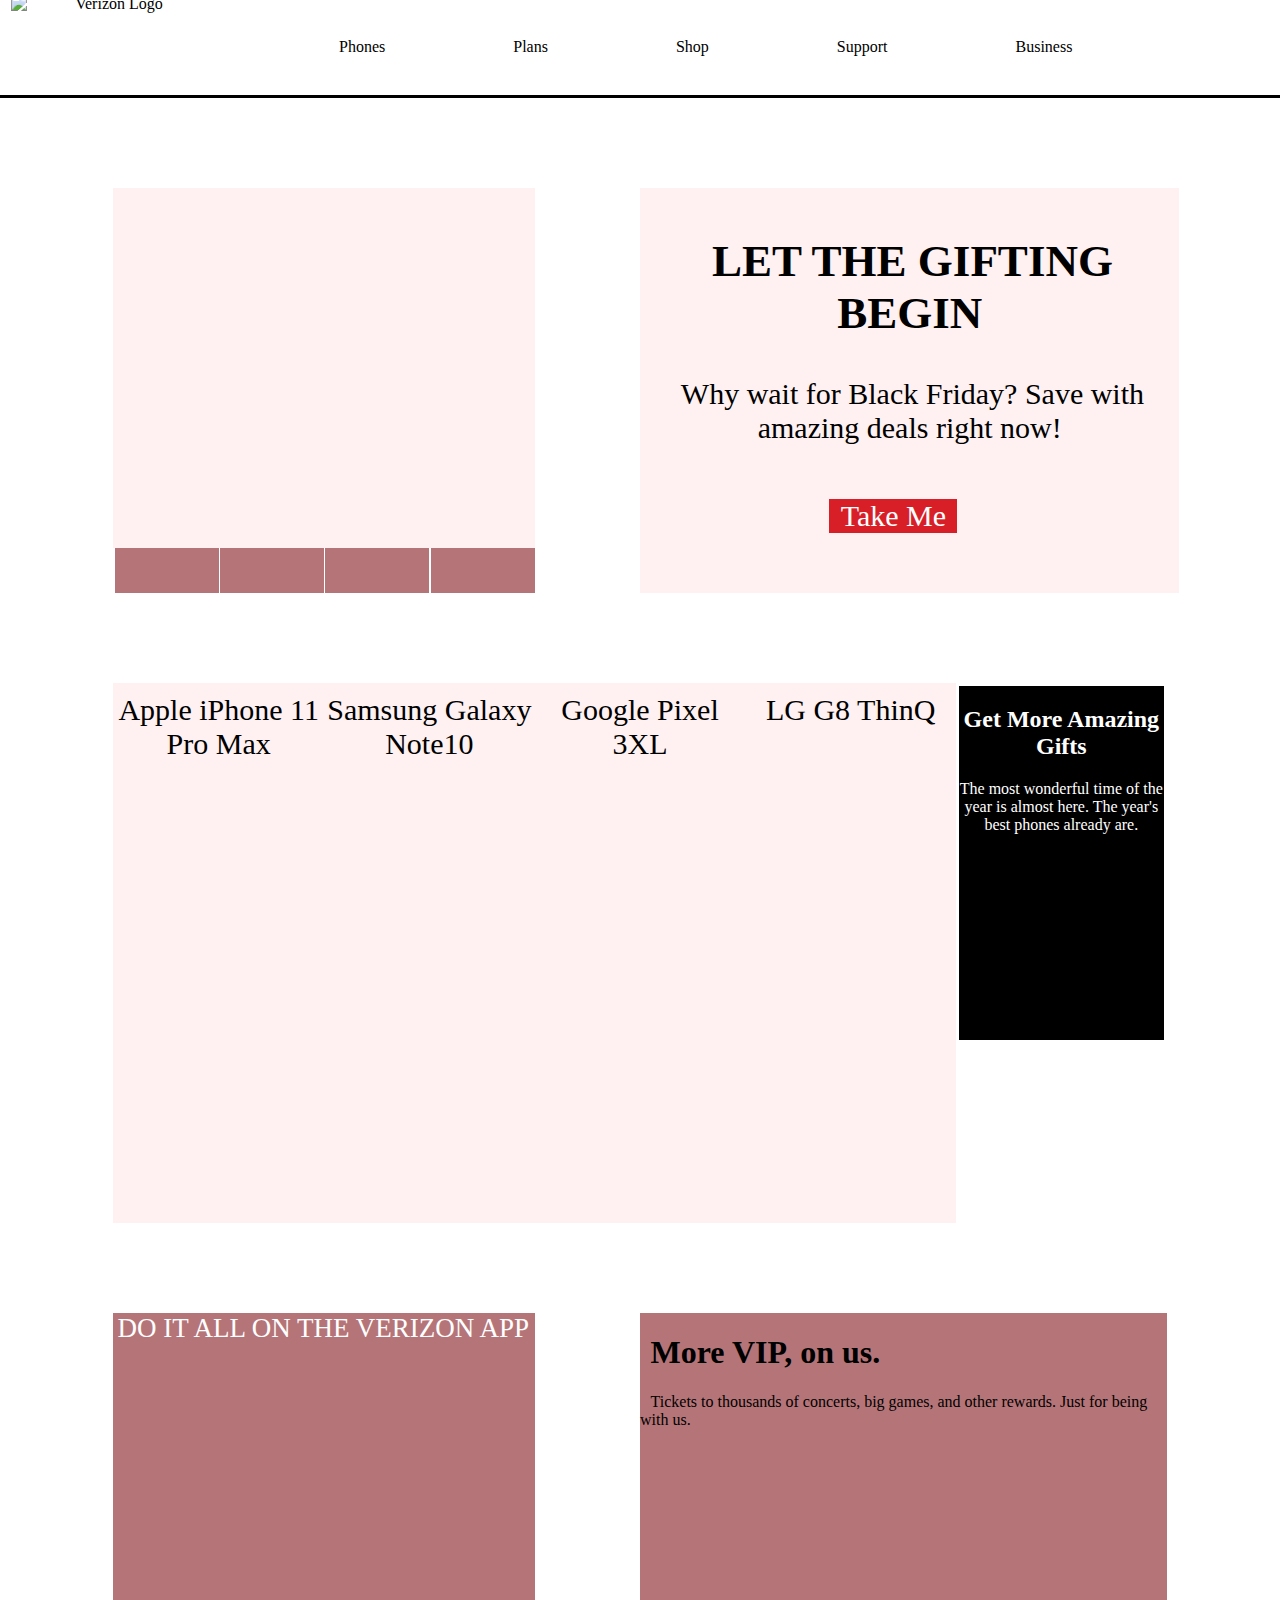
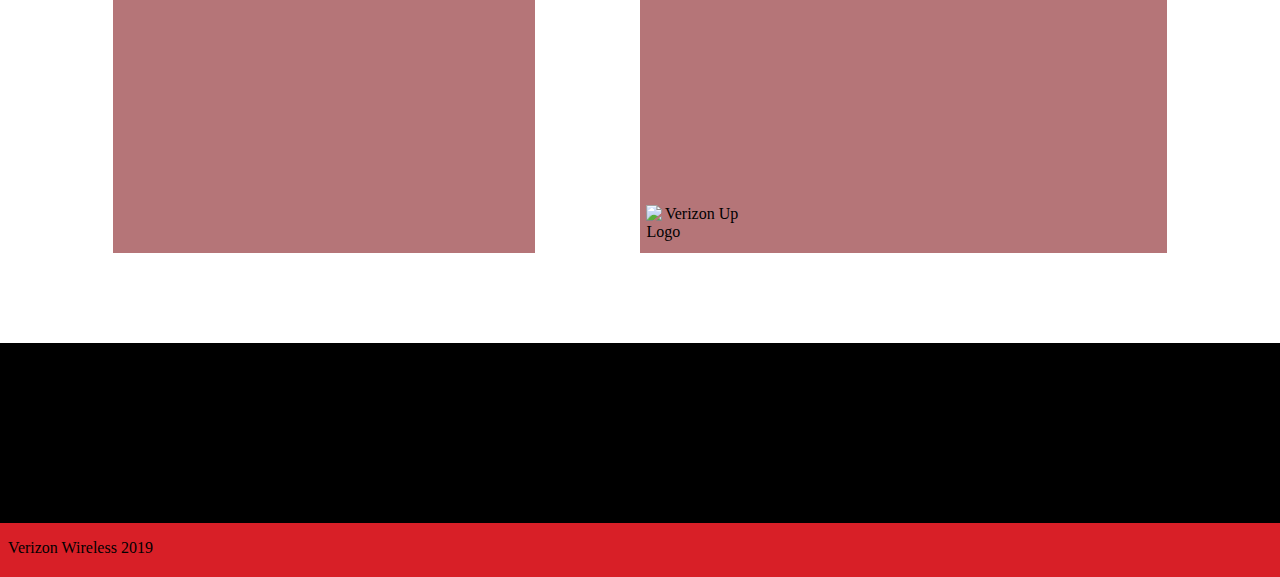
==== index.html @ 8d56e765 "Draft 1" ====
<!DOCTYPE html>

<html lang="en">
<head>
    <meta charset="utf-8">
    <link rel="stylesheet" href="styles.css">
</head>

<body>
  
<main>
    <div class="grid-column-layout">
    <div class="navmenu">
            <img class="image" src="hiclipart.com.png" alt="Verizon Logo" style="width:200px; height:100px;">
        <nav id="menu">
            <ul>
                <li><a href="#">Phones</a></li>
                <li><a href="#">Plans</a></li>
                <li><a href="#">Shop</a></li>
                <li><a href="#">Support</a></li>
                <li><a href="#">Business</a></li>
            </ul>
        </nav>
    </div>

    <div class="slideshow"></div>
    <div class="buttonOne"></div>
    <div class="buttonTwo"></div>
    <div class="buttonThree"></div>
    <div class="buttonFour"></div>

    <div class="ad">
        <h2>LET THE GIFTING BEGIN</h2>
        <p>Why wait for Black Friday? Save with amazing deals right now!</p>
        <div class="adButton">
           <p>Take Me</p>
        </div>
    </div>
  
    <div class="phoneA">Apple iPhone 11 Pro Max</div>
    <div class="phoneB">Samsung Galaxy Note10</div>
    <div class="phoneC">Google Pixel 3XL</div>
    <div class="phoneD">LG G8 ThinQ</div>

    <div class="gift">
        <h2>Get More Amazing Gifts</h2>
        <p>The most wonderful time of the year is almost here. The year's best phones already are.</p>
    </div>

    <div class="app">
        DO IT ALL ON THE VERIZON APP
    </div>

    <div class="VIP">
        <h1>More VIP, on us.</h1>
        <p>Tickets to thousands of concerts, big games, and other rewards.
            Just for being with us.
        </p>
        <img class="VIPimage" src="verizonuplogo.png" alt="Verizon Up Logo" style="width:300px; height:50px;">
    </div>

    <div class="footer">
        <img class="footerImage" src="whitelogo.png" alt="Verizon White Logo" style="width:300px; height:120px;">
        <p></p>
    </div>
    <div class="footerTwo">
        <p>Verizon Wireless 2019</p>
    </div>
    </div>
</main>

</body>

</html>
---- styles.css ----
.navmenu {
    background: #FFFFFF;
    border-style: solid;
    text-align: center;
    font-size: 16px;
    font-family: Avenir;
    padding-top: 40px;
    margin-left: -1vw;
    margin-right: -1vw;
    margin-top: -1.75vh;
}

#menu li {
    list-style: none;
    float: inline-start;
    margin-left: 10vw;
    margin-top: -1.5vh;
}

#menu a {
    text-decoration: none;
    color:#000000;
}

.image {
    float: left;
    margin-top: -4.5vh;
    margin-left: 1vw;
}
  
.slideshow {
    background: #FFF1F1;
    background-image: url("disneyad.jpg");
    background-position: center;
    background-size: cover;
    font-size: 25px;
}

.buttonOne, .buttonTwo, .buttonThree, .buttonFour {
    background: #B57578;
    margin-left: 0.1vw;
}

.ad {
    background: #FFF1F1;
    text-align: center;
    font-size: 30px;
    font-family: Avenir;
    padding-top: 10px;
    margin-right: -1vw;
    text-indent: 1%;
}

.adButton {
    background: #D81F27;
    color: white;
    width: 10vw;
    margin-left: 35%;
    margin-top: 10%;
}

.phoneA, .phoneB, .phoneC, .phoneD {
    background: #FFF1F1;
    text-align: center;
    font-size: 30px;
    font-family: Avenir;
    padding-top: 10px;
}

.gift {
    background: #000000;
    border-style: solid;
    font-family: Avenir;
    color: white;
    text-align: center;
}

.app {
    background: #B57578;
    background-image: url("phone.png");
    background-position: center;
    background-repeat: no-repeat;
    background-size: cover;
    font-family: Avenir;
    color: #FFFFFF;
    font-size: 27px;
    text-indent: 1%;
}

.VIP {
    background: #B57578;
    font-family: Avenir;
    text-indent: 2%;
}

.VIPimage {
    margin-top: 40vh;
    margin-left: 0.5vw;
}

.footer {
    background: #000000;
    text-align: center;
    font-size: 40px;
    font-family: Avenir;
    padding-top: 40px;
    margin-left: -1vw;
    margin-right: -1vw;
    margin-bottom: -1vh;
}

.footerTwo {
    background: #D81F27;
    margin-left: -1vw;
    margin-right: -1vw;
    margin-bottom: -1vh;
    font-family: Avenir;
    text-indent: 1%;
}

.footerImage {
    margin-left: -83vw;
}

.grid-column-layout {
    display: grid;
    grid-template-columns: 1fr 1fr 1fr 1fr 1fr 1fr 1fr 1fr 1fr 1fr 1fr 1fr;
    grid-template-rows: 10vh 10vh 20vh 20vh 5vh 10vh 20vh 20vh 20vh 10vh 20vh 20vh 20vh 10vh 20vh 5vh;
}

.navmenu {
    grid-column: 1 / 13;
    grid-row: 1 / 2;
}

.slideshow {
    grid-column: 2 / 6;
    grid-row: 3 / 5;
}

.buttonOne {
    grid-column: 2 / 3;
    grid-row: 5 / 6;
}

.buttonTwo {
    grid-column: 3 / 4;
    grid-row: 5 / 6;
}

.buttonThree {
    grid-column: 4 / 5;
    grid-row: 5 / 6;
}

.buttonFour {
    grid-column: 5 / 6;
    grid-row: 5 / 6;
}

.ad {
    grid-column: 7 / 12;
    grid-row: 3 / 6;
}

.phoneA {
    grid-column: 2 / 4;
    grid-row: 7 / 10;
}

.phoneB {
    grid-column: 4 / 6;
    grid-row: 7 / 10;
}

.phoneC {
    grid-column: 6 / 8;
    grid-row: 7 / 10;
}

.phoneD {
    grid-column: 8 / 10;
    grid-row: 7 / 10;
}

.gift {
    grid-column: 10 / 12;
    grid-row: 7 / 9;
}

.app {
    grid-column: 2 / 6;
    grid-row: 11 / 14;
}

.VIP {
    grid-column: 7 / 12;
    grid-row: 11 / 14;
}

.footer {
    grid-column: 1 / 13;
    grid-row: 15 / 16;
}

.footerTwo {
    grid-column: 1 / 13;
    grid-row: 16 / 17;
}

@media screen and (min-width: 200px) and (max-width: 800px) {
    .grid-column-layout {
        display: grid;
        grid-template-columns: 1fr;
        grid-template-rows: 20vh 20vh 20vh 20vh 20vh; 
    }

    .header {
        grid-row: 1 / 2;
    }
        
    .asideOne {
        grid-row: 2 / 3;
        grid-column: 1 / 6;
        margin-right: -1vw;
    }
        
    .main {
        grid-row: 3 / 4;
        grid-column: 1 / 6;
        margin-right: -1vw;
    }

    .asideTwo {
        grid-row: 4 / 5;
        grid-column: 1 / 6;
    }
        
    .footer {
        grid-row: 5 / 6;
        grid-column: 1 / 6;
    }

    .menubartwo li {
        list-style-type: none;
        background: paleturquoise;
        width: 100px;
        cursor: pointer;
        position: relative;
        border-radius: 5px;
        box-sizing: border-box;
        text-align: center;
        float: left;
        margin: 0;
    }
  }
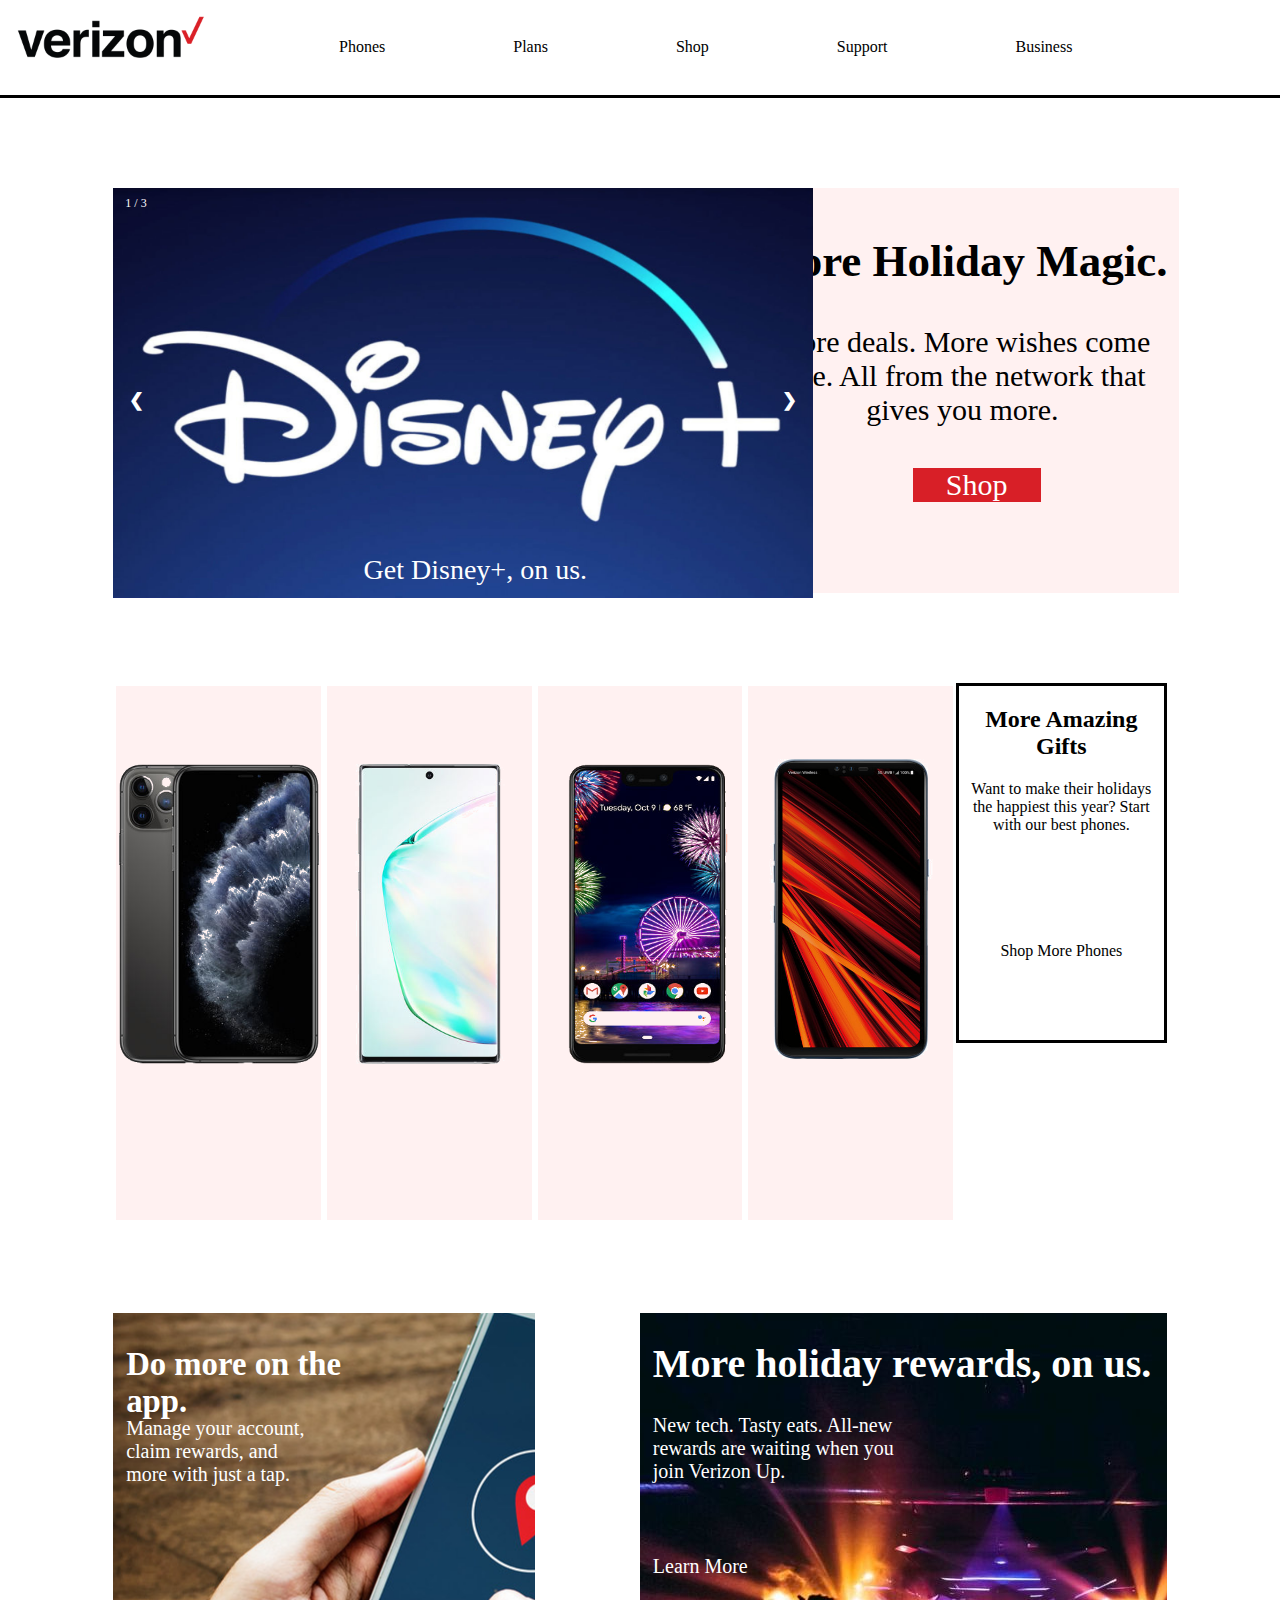
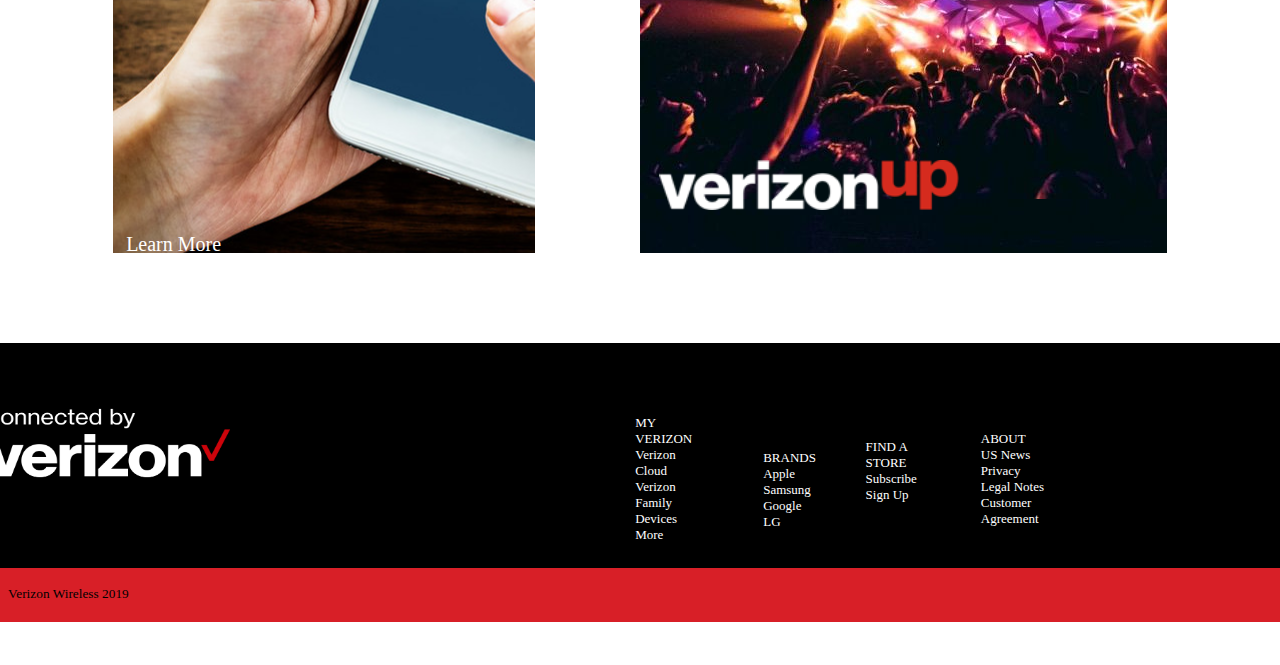
==== commit 4b7412f0: "Added files via uploading them" ====
--- a/index.html
+++ b/index.html
@@ -4,68 +4,141 @@
 <head>
     <meta charset="utf-8">
     <link rel="stylesheet" href="styles.css">
+    <link rel="stylesheet" href="https://use.fontawesome.com/releases/v5.3.1/css/all.css" integrity="sha384-mzrmE5qonljUremFsqc01SB46JvROS7bZs3IO2EmfFsd15uHvIt+Y8vEf7N7fWAU" crossorigin="anonymous">
 </head>
 
 <body>
-  
 <main>
+    <script>
+        var slideIndex = 1;
+        showSlides(slideIndex);
+        
+
+        function plusSlides(n) {
+            showSlides(slideIndex += n);
+        }
+
+        function currentSlide(n) {
+            showSlides(slideIndex = n);
+        }
+
+        function showSlides(n) {
+            var i;
+            var slides = document.getElementsByClassName("mySlides");
+            if (n > slides.length) {slideIndex = 1}    
+            if (n < 1) {slideIndex = slides.length}
+            for (i = 0; i < slides.length; i++) {
+                slides[i].style.display = "none";  
+            }
+            slides[slideIndex-1].style.display = "block";  
+        }
+    </script>
+
     <div class="grid-column-layout">
-    <div class="navmenu">
-            <img class="image" src="hiclipart.com.png" alt="Verizon Logo" style="width:200px; height:100px;">
-        <nav id="menu">
-            <ul>
-                <li><a href="#">Phones</a></li>
-                <li><a href="#">Plans</a></li>
-                <li><a href="#">Shop</a></li>
-                <li><a href="#">Support</a></li>
-                <li><a href="#">Business</a></li>
-            </ul>
-        </nav>
-    </div>
+        <div id="slide" class="slideshow" style="display: block;">
+            <div class="mySlides fade">
+                <div class="numbertext">1 / 3</div>
+                <img class="pic" src="disneyad.jpg" style="width:700px; height: 410px;">
+                <div class="text"><a href="Shop">Get Disney+, on us.</a></div>
+            </div>
+            
+            <div class="mySlides fade" style="display: none;">
+                <div class="numbertext">2 / 3</div>
+                <img class="pic" src="savings.png" style="width:700px; height: 410px;">
+                <div class="text"><a href="Shop">More ways to save.</a></div>
+            </div>
+            
+            <div class="mySlides fade" style="display: none;">
+                <div class="numbertext">3 / 3</div>
+                <img class="pic src="tech.png" style="width:700px; height: 410px;">
+                <div class="text"><a href="Shop">The best in tech.</a></div>
+            </div>
 
-    <div class="slideshow"></div>
-    <div class="buttonOne"></div>
-    <div class="buttonTwo"></div>
-    <div class="buttonThree"></div>
-    <div class="buttonFour"></div>
+            <a class="prev" onclick="plusSlides(-1)">&#10094;</a>
+            <a class="next" onclick="plusSlides(1)">&#10095;</a>
+        </div>
 
-    <div class="ad">
-        <h2>LET THE GIFTING BEGIN</h2>
-        <p>Why wait for Black Friday? Save with amazing deals right now!</p>
-        <div class="adButton">
-           <p>Take Me</p>
+        <div class="navmenu">
+            <a href="index.html"><img class="logo" src="hiclipart.com.png" alt="Verizon Logo" style="width:200px; height:100px;"></a>
+            <div id="menu">
+                <ul>
+                    <li><a href="Phones">Phones</a></li>
+                    <li><a href="plans.html">Plans</a></li>
+                    <li><a href="Shop">Shop</a></li>
+                    <li><a href="Support">Support</a></li>
+                    <li><a href="Business">Business</a></li>
+                </ul>
+            </div>
+            <div class="icons">
+                <i id="icon" class="fas fa-search fa-1.6x"></i>
+                <i id="icon" class="fas fa-bell fa-1.6x"></i>
+                <i id="icon" class="fas fa-shopping-cart fa-1.6x"></i>
+            </div>
         </div>
-    </div>
-  
-    <div class="phoneA">Apple iPhone 11 Pro Max</div>
-    <div class="phoneB">Samsung Galaxy Note10</div>
-    <div class="phoneC">Google Pixel 3XL</div>
-    <div class="phoneD">LG G8 ThinQ</div>
 
-    <div class="gift">
-        <h2>Get More Amazing Gifts</h2>
-        <p>The most wonderful time of the year is almost here. The year's best phones already are.</p>
-    </div>
+        <div class="ad">
+            <h2>More Holiday Magic.</h2>
+            <p>More deals. More wishes come true. All from the network that gives you more.</p>
+            <div class="adButton">
+            <p>Shop</p>
+            </div>
+        </div>
+    
+        <div class="phoneA">Apple iPhone 11 Pro
+            <img class="iPhone" src="iphone11.png" alt="iPhone 11 Pro" style="width: 200px; height: 300px;">
+            <p class="small">Starts at $41.66/mo</p>
+            <p class="small"><small>For 24 months, 0% APR financing
+                Retail price: $999.99</small></p>
+        </div>
+        <div class="phoneB">Samsung Galaxy Note10
+            <img class="Note" src="samsunggalaxynote.png" alt="Samsung Galaxy Note10" style="width: 200px; height: 300px;">
+            <p class="small">Starts at $39.58/mo</p>
+            <p class="small"><small>For 24 months, 0% APR financing
+                Retail price: $949.99</small></p>
+        </div>
+        <div class="phoneC">Google Pixel 3XL
+            <img class="Pixel" src="googlepixel3.png" alt="Google Pixel 3XL" style="width: 220px; height: 300px;">
+            <p class="small">Starts at $26.25/mo</p>
+            <p class="small"><small>For 24 months, 0% APR financing
+                Retail price: $1013.33</small></p>
+        </div>
+        <div class="phoneD">LG V50 ThinQ
+            <img class="LG" src="lgv50.png" alt="LG V50 ThinQ" style="width: 200px; height: 200px;">
+            <p class="smallOne">Starts at $41.66/mo</p>
+            <p class="small"><small>For 24 months, 0% APR financing
+                Retail price: $999.99</small></p>
+        </div>
 
-    <div class="app">
-        DO IT ALL ON THE VERIZON APP
-    </div>
+        <div class="gift">
+            <h2>More Amazing Gifts</h2>
+            <p>Want to make their holidays the happiest this year? Start with our best phones.</p>
+            <p class="more"><a href="plans.html">Shop More Phones</a></p>
+        </div>
 
-    <div class="VIP">
-        <h1>More VIP, on us.</h1>
-        <p>Tickets to thousands of concerts, big games, and other rewards.
-            Just for being with us.
-        </p>
-        <img class="VIPimage" src="verizonuplogo.png" alt="Verizon Up Logo" style="width:300px; height:50px;">
-    </div>
+        <div class="app">
+            <h3>Do more on the app.</h3>
+            <p>Manage your account, claim rewards, and more with just a tap.</p>
+            <p><a href="app">Learn More</a></p>
+        </div>
 
-    <div class="footer">
-        <img class="footerImage" src="whitelogo.png" alt="Verizon White Logo" style="width:300px; height:120px;">
-        <p></p>
-    </div>
-    <div class="footerTwo">
-        <p>Verizon Wireless 2019</p>
-    </div>
+        <div class="VIP">
+            <h1>More holiday rewards, on us.</h1>
+            <p>New tech. Tasty eats. All-new rewards are waiting when you join Verizon Up.</p>
+            <p class="VIPlink"><a href="VIP">Learn More</a></p>
+            <img class="VIPimage" src="verizonuplogo.png" alt="Verizon Up Logo" style="width:300px; height:50px;">
+        </div>
+
+        <div class="footer">
+            <img class="footerImage" src="whitelogo.png" alt="Verizon White Logo" style="width:300px; height:120px;">
+            <p class="verizon">MY VERIZON Verizon Cloud Verizon Family Devices More</p>
+            <p class="brands">BRANDS Apple Samsung Google LG</p>
+            <p class="store">FIND A STORE Subscribe Sign Up</p>
+            <p class="info">ABOUT US News Privacy Legal Notes Customer Agreement</p>
+        </div>
+
+        <div class="footerTwo">
+            <p><small>Verizon Wireless 2019</small></p>
+        </div>
     </div>
 </main>
 
--- a/styles.css
+++ b/styles.css
@@ -1,3 +1,69 @@
+.slideshow {
+  position: relative;
+  margin: auto;
+}
+
+.prev, .next {
+  cursor: pointer;
+  position: absolute;
+  top: 50%;
+  width: auto;
+  margin-top: -22px;
+  padding: 16px;
+  color: #FFFFFF;
+  font-weight: bold;
+  font-size: 18px;
+  transition: 0.6s ease;
+  border-radius: 0 3px 3px 0;
+  user-select: none;
+}
+
+.next {
+  right: 0;
+  border-radius: 3px 0 0 3px;
+}
+
+.prev:hover, .next:hover {
+  background-color: #000000;
+}
+
+.text {
+  color: #FFFFFF;
+  font-size: 15px;
+  padding: 8px 12px;
+  position: absolute;
+  bottom: 8px;
+  width: 100%;
+  text-align: center;
+}
+
+.numbertext {
+  color: #FFFFFF;
+  font-size: 12px;
+  font-family: avenir;
+  padding: 8px 12px;
+  position: absolute;
+  top: 0;
+}
+
+.fade {
+    -webkit-animation-name: fade;
+    -webkit-animation-duration: 1.5s;
+    animation-name: fade;
+    animation-duration: 1.5s;
+}
+
+@-webkit-keyframes fade {
+    from {opacity: .4} 
+    to {opacity: 1}
+}
+
+@keyframes fade {
+    from {opacity: .4} 
+    to {opacity: 1}
+}
+
+
 .navmenu {
     background: #FFFFFF;
     border-style: solid;
@@ -22,18 +88,14 @@
     color:#000000;
 }
 
-.image {
+.logo {
     float: left;
-    margin-top: -4.5vh;
+    margin-top: -5vh;
     margin-left: 1vw;
 }
-  
-.slideshow {
-    background: #FFF1F1;
-    background-image: url("disneyad.jpg");
-    background-position: center;
-    background-size: cover;
-    font-size: 25px;
+
+.icons {
+    margin-bottom: 10px;
 }
 
 .buttonOne, .buttonTwo, .buttonThree, .buttonFour {
@@ -47,66 +109,164 @@
     font-size: 30px;
     font-family: Avenir;
     padding-top: 10px;
+    padding-left: 10px;
+    padding-right: 10px;
     margin-right: -1vw;
-    text-indent: 1%;
 }
 
 .adButton {
     background: #D81F27;
     color: white;
     width: 10vw;
-    margin-left: 35%;
+    margin-left: 38%;
     margin-top: 10%;
+}
+
+.adButton:hover {
+    cursor: pointer;
+    box-shadow: 5px 5px #B57578, 6px 6px #B57578, 7px 7px #B57578;
+    transform: translate(-3px);
+    transition: 300ms ease-in-out;
 }
 
 .phoneA, .phoneB, .phoneC, .phoneD {
     background: #FFF1F1;
     text-align: center;
-    font-size: 30px;
+    font-size: 20px;
     font-family: Avenir;
     padding-top: 10px;
+    border-style: solid;
+    border-color: #FFFFFF;
+    color: #FFF1F1;
+}
+
+.phoneD .smallOne {
+    margin-top: 8.3vh;
+}
+
+.phoneA:hover, .phoneB:hover, .phoneC:hover, .phoneD:hover {
+    color: #000000;
+    transform: scale(1.1);
+    transition: 300ms ease-in-out;
+}
+
+.iPhone, .Note, .Pixel, .LG {
+    margin-top: 5vh;
+}
+
+.LG {
+    transform: scale(1.5);
+    margin-top: 10vh;
 }
 
 .gift {
-    background: #000000;
+    background: #FFFFFF;
     border-style: solid;
-    font-family: Avenir;
-    color: white;
+    border-color: #000000;
+    font-family: Avenir;
+    color: #000000;
     text-align: center;
+    padding-left: 5px;
+    padding-right: 5px;
+}
+
+.more {
+    margin-top: 12vh;
 }
 
 .app {
     background: #B57578;
     background-image: url("phone.png");
-    background-position: center;
+    background-position: left;
     background-repeat: no-repeat;
-    background-size: cover;
+    background-size: auto;
     font-family: Avenir;
     color: #FFFFFF;
-    font-size: 27px;
-    text-indent: 1%;
+    font-size: 28px;
+}
+
+.app h3 {
+    width: 20vw;
+    padding-left: 1vw;
+}
+
+.app p {
+    width: 15vw;
+    height: 80%;
+    font-size: 20px;
+    padding-left: 1vw;
+    margin-top: -4vh;
 }
 
 .VIP {
-    background: #B57578;
-    font-family: Avenir;
-    text-indent: 2%;
+    background-image: url("nightconcert.png");
+    font-family: Avenir;
+    color: #FFFFFF;
+    font-size: 20px;
+    padding-left: 1vw;
+    padding-right: 1vw;
+}
+
+.VIP p {
+    width: 20vw;
+}
+
+.VIPlink {
+    margin-top: 8vh;
 }
 
 .VIPimage {
-    margin-top: 40vh;
+    margin-top: 18vh;
     margin-left: 0.5vw;
 }
 
 .footer {
     background: #000000;
     text-align: center;
-    font-size: 40px;
+    font-size: 10px;
     font-family: Avenir;
     padding-top: 40px;
     margin-left: -1vw;
     margin-right: -1vw;
     margin-bottom: -1vh;
+}
+
+.footer p {
+    font-size: 13px;;
+    color: #FFFFFF;
+    text-align: left;
+}
+
+.verizon {
+    width: 5vw;
+    margin-top: -10vh;
+    margin-left: 50vw;
+    margin-right: 0vw;
+    margin-bottom: 0vh;
+}
+
+.brands {
+    width: 2vw;
+    margin-top: -10.3vh;
+    margin-left: 60vw;
+    margin-right: 0vw;
+    margin-bottom: 0vh;
+}
+
+.store {
+    width: 5vw;
+    margin-top: -10.1vh;
+    margin-left: 68vw;
+    margin-right: 0vw;
+    margin-bottom: 0vh;
+}
+
+.info {
+    width: 5vw;
+    margin-top: -8vh;
+    margin-left: 77vw;
+    margin-right: 0vw;
+    margin-bottom: 0vh;
 }
 
 .footerTwo {
@@ -122,10 +282,47 @@
     margin-left: -83vw;
 }
 
+a {
+    text-decoration: none;
+    color: #000000;
+}
+
+a:hover {
+    color: #D81F27;
+}
+
+.VIP a {
+    text-decoration: none;
+    color: #FFFFFF;
+}
+
+.VIP a:hover {
+    color: #D81F27;
+}
+
+.app a {
+    text-decoration: none;
+    color: #FFFFFF;
+}
+
+.app a:hover {
+    color: #D81F27;
+}
+
+.text a {
+    font-family: Avenir;
+    font-size: 28px;
+    color: #FFFFFF;
+}
+
+.text a:hover {
+    color: #D81F27;
+}
+
 .grid-column-layout {
     display: grid;
     grid-template-columns: 1fr 1fr 1fr 1fr 1fr 1fr 1fr 1fr 1fr 1fr 1fr 1fr;
-    grid-template-rows: 10vh 10vh 20vh 20vh 5vh 10vh 20vh 20vh 20vh 10vh 20vh 20vh 20vh 10vh 20vh 5vh;
+    grid-template-rows: 10vh 10vh 20vh 20vh 5vh 10vh 20vh 20vh 20vh 10vh 20vh 20vh 20vh 10vh 25vh 5vh;
 }
 
 .navmenu {
@@ -134,32 +331,12 @@
 }
 
 .slideshow {
-    grid-column: 2 / 6;
-    grid-row: 3 / 5;
-}
-
-.buttonOne {
-    grid-column: 2 / 3;
-    grid-row: 5 / 6;
-}
-
-.buttonTwo {
-    grid-column: 3 / 4;
-    grid-row: 5 / 6;
-}
-
-.buttonThree {
-    grid-column: 4 / 5;
-    grid-row: 5 / 6;
-}
-
-.buttonFour {
-    grid-column: 5 / 6;
-    grid-row: 5 / 6;
+    grid-column: 2 / 7;
+    grid-row: 3 / 6;
 }
 
 .ad {
-    grid-column: 7 / 12;
+    grid-column: 8 / 12;
     grid-row: 3 / 6;
 }
 
@@ -208,49 +385,221 @@
     grid-row: 16 / 17;
 }
 
-@media screen and (min-width: 200px) and (max-width: 800px) {
+@media screen and (min-width: 300px) and (max-width: 800px) {
     .grid-column-layout {
         display: grid;
-        grid-template-columns: 1fr;
-        grid-template-rows: 20vh 20vh 20vh 20vh 20vh; 
-    }
-
-    .header {
+        grid-template-columns: 50% 50%;
+        grid-template-rows: 25vh 30vh 20vh 15vh 20vh 15vh 15vh 10vh 20vh 10vh 20vh 20vh 20vh 10vh 20vh 15vh 5vh;
+    }
+
+    .navmenu {
+        grid-column: 1 / 3;
         grid-row: 1 / 2;
     }
-        
-    .asideOne {
+
+    .logo{
+        transform: scale(0.5);
+        margin-top: -8vh;
+        margin-left: 22vw;
+    }
+
+    #menu {
+        width: 50%;
+        height: 10%;
+    }
+
+    #menu li {
+        width: 65%;
+        height: 200%;
+        margin-top: -2vh;
+        padding-top: 2vh;
+    }
+
+    #menu ul {
+        margin-top: -29%;
+    }
+
+    .icons {
+        margin-top: 10vh;
+    }
+
+    .pic {
+        display: none;
+    }
+
+    .text {
+        display: none;
+    }
+
+    .prev, .next {
+        display: none;
+    }
+
+    .numbertext { 
+        display: none;
+    }
+    
+    .ad {
+        grid-column: 1 / 3;
         grid-row: 2 / 3;
-        grid-column: 1 / 6;
-        margin-right: -1vw;
-    }
-        
-    .main {
-        grid-row: 3 / 4;
-        grid-column: 1 / 6;
-        margin-right: -1vw;
-    }
-
-    .asideTwo {
-        grid-row: 4 / 5;
-        grid-column: 1 / 6;
-    }
-        
+        margin-left: -1%;
+    }
+
+    .ad h2 {
+        font-size: 28px;
+    }
+
+    .ad p {
+        font-size: 18px;
+    }
+
+    .adButton {
+        width: 40%;
+        margin-left: 26vw;
+    }
+    
+    .phoneA {
+        grid-column: 1 / 2;
+        grid-row: 3 / 5;
+        margin-left: -4%;
+    }
+
+    .phoneA p, .phoneB p, .phoneC p, .phoneD p {
+        display: none;
+    }
+
+    .iPhone {
+        transform: scale(0.5);
+        margin-top: -10vh;
+        margin-left: -6%;
+    }
+    
+    .phoneB {
+        grid-column: 2 / 3;
+        grid-row: 3 / 5;
+        margin-right: -4%;
+    }
+
+    .Note {
+        transform: scale(0.6);
+        margin-top: -10vh;
+        margin-left: -5%;
+    }
+    
+    .phoneC {
+        grid-column: 1 / 2;
+        grid-row: 5 / 7;
+        margin-left: -4%;
+    }
+
+    .Pixel {
+        transform: scale(0.6);
+        margin-top: -6.5vh;
+        margin-left: -13%;
+    }
+    
+    .phoneD {
+        grid-column: 2 / 3;
+        grid-row: 5 / 7;
+        margin-right: -4%;
+    }
+    
+    .LG {
+        transform: scale(0.9);
+        margin-top: -0.4vh;
+        margin-left: -5%;
+    }
+    
+    .gift {
+        grid-column: 1 / 3;
+        grid-row: 7 / 9;
+    }
+
+    .more {
+        margin-top: 20px;
+    }
+    
+    .app {
+        grid-column: 1 / 3;
+        grid-row: 9 / 12;
+        margin-left: -2%;
+        margin-right: -2%;
+    }
+
+    .app h3 {
+        font-size: 30px;
+        width: 100vw;
+    }
+
+    .app p {
+        font-size: 14px;
+        width: 30vw;
+    }
+    
+    .VIP {
+        grid-column: 1 / 3;
+        grid-row: 12 / 15;
+        margin-left: -2%;
+        margin-right: -2%;
+    }
+
+    .VIP h1 {
+        font-size: 24px;
+        text-align: center;
+    }
+
+    .VIP p {
+        font-size: 14px;
+        text-align: center;
+        width: 90vw;
+        margin-left: 3%;
+    }
+
+    .VIPimage {
+        transform: scale(0.8);
+        margin-left: -6vw;
+    }
+    
     .footer {
-        grid-row: 5 / 6;
-        grid-column: 1 / 6;
-    }
-
-    .menubartwo li {
-        list-style-type: none;
-        background: paleturquoise;
-        width: 100px;
-        cursor: pointer;
-        position: relative;
-        border-radius: 5px;
-        box-sizing: border-box;
-        text-align: center;
+        grid-column: 1 / 3;
+        grid-row: 15 / 17;
+        margin-left: -2%;
+        margin-right: -2%;
+    }
+
+    .footerImage {
+        transform: scale(0.5);
+        margin-left: -45vw;
+        margin-top: -8vh;
+    }
+
+    .verizon {
+        margin-top: 5vh;
+        margin-left: 6vw;
+        margin-right: 12vw;
         float: left;
-        margin: 0;
-    }
-  }+    }
+
+    .brands {
+        margin-top: 5vh;
+        margin-left: 6vw;
+        margin-right: 12vw;
+        float: left;
+    }
+    
+    .store {
+        margin-top: -2.3vh;
+        margin-left: 25vh;
+    }
+
+    .info {
+        margin-top: -13.4vh;
+    }
+    
+    .footerTwo {
+        grid-column: 1 / 3;
+        grid-row: 17 / 18;
+        margin-left: -2%;
+        margin-right: -2%;
+    }
+}